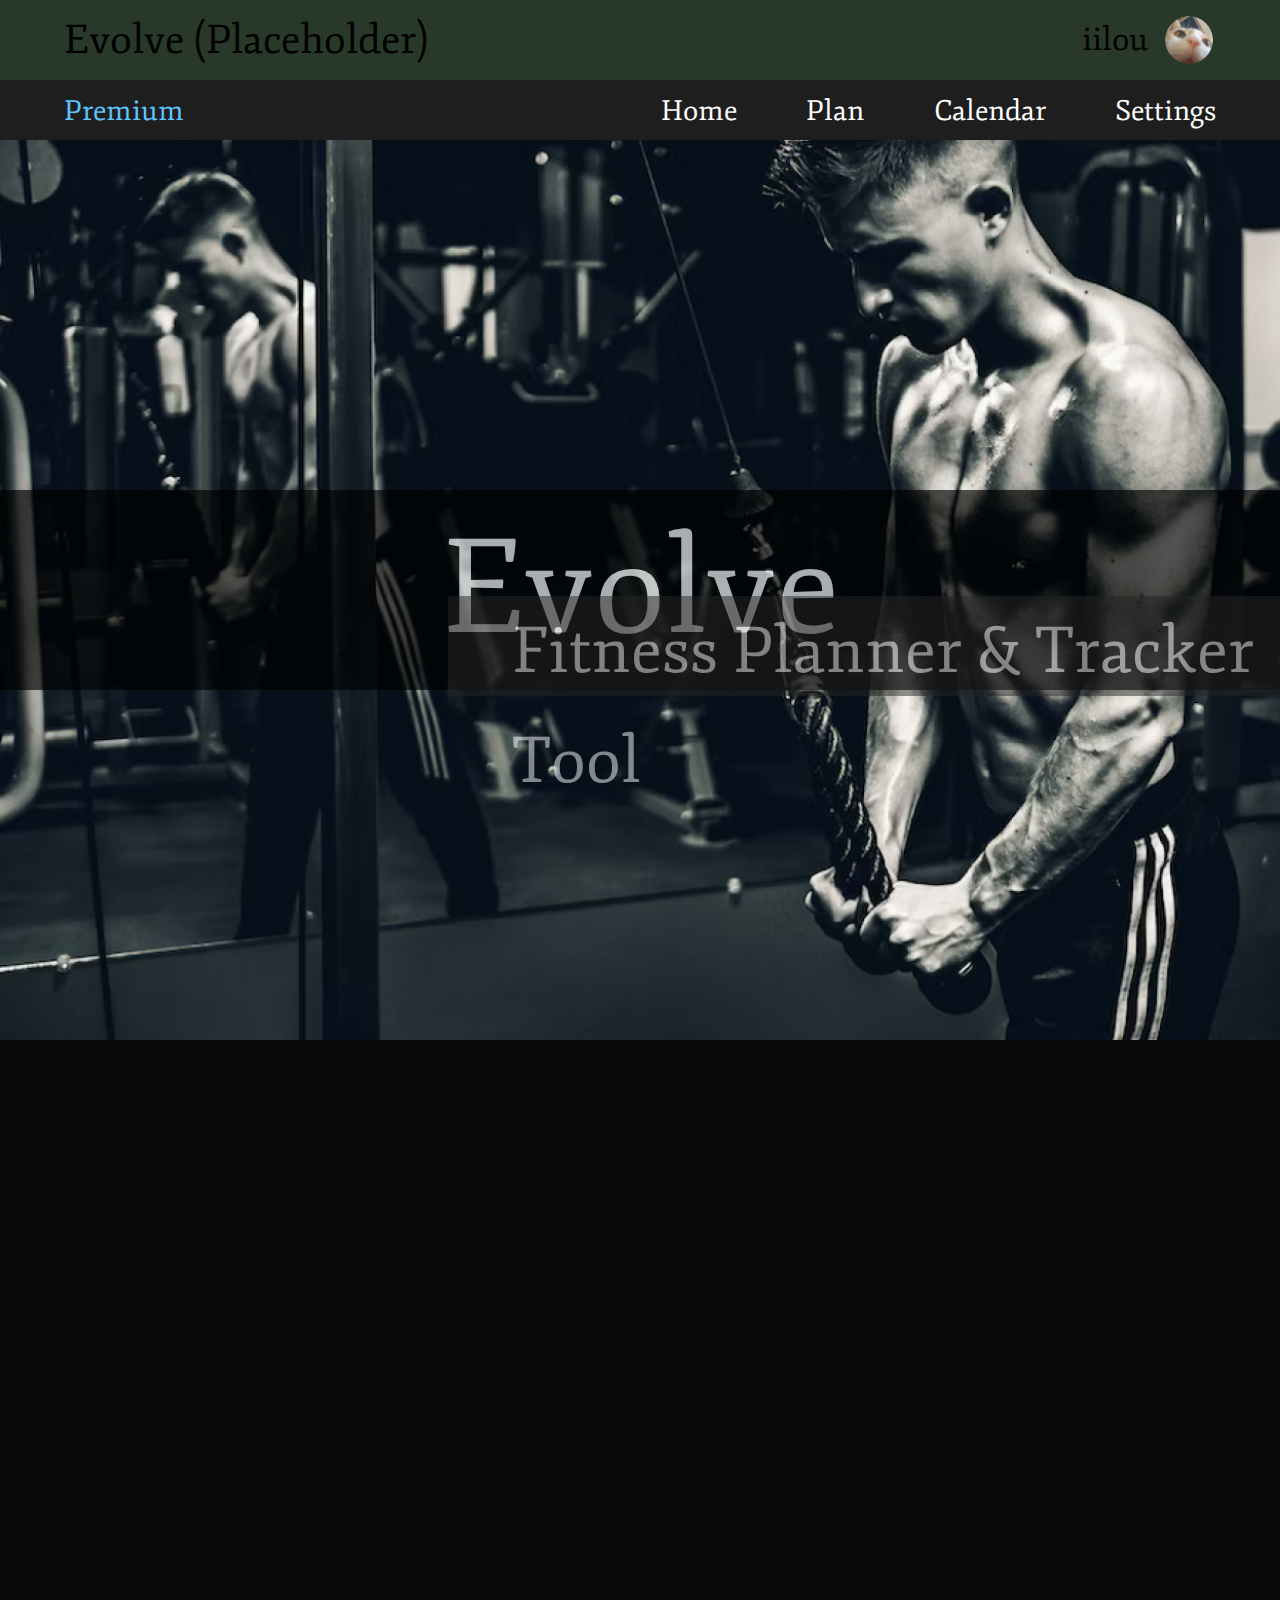
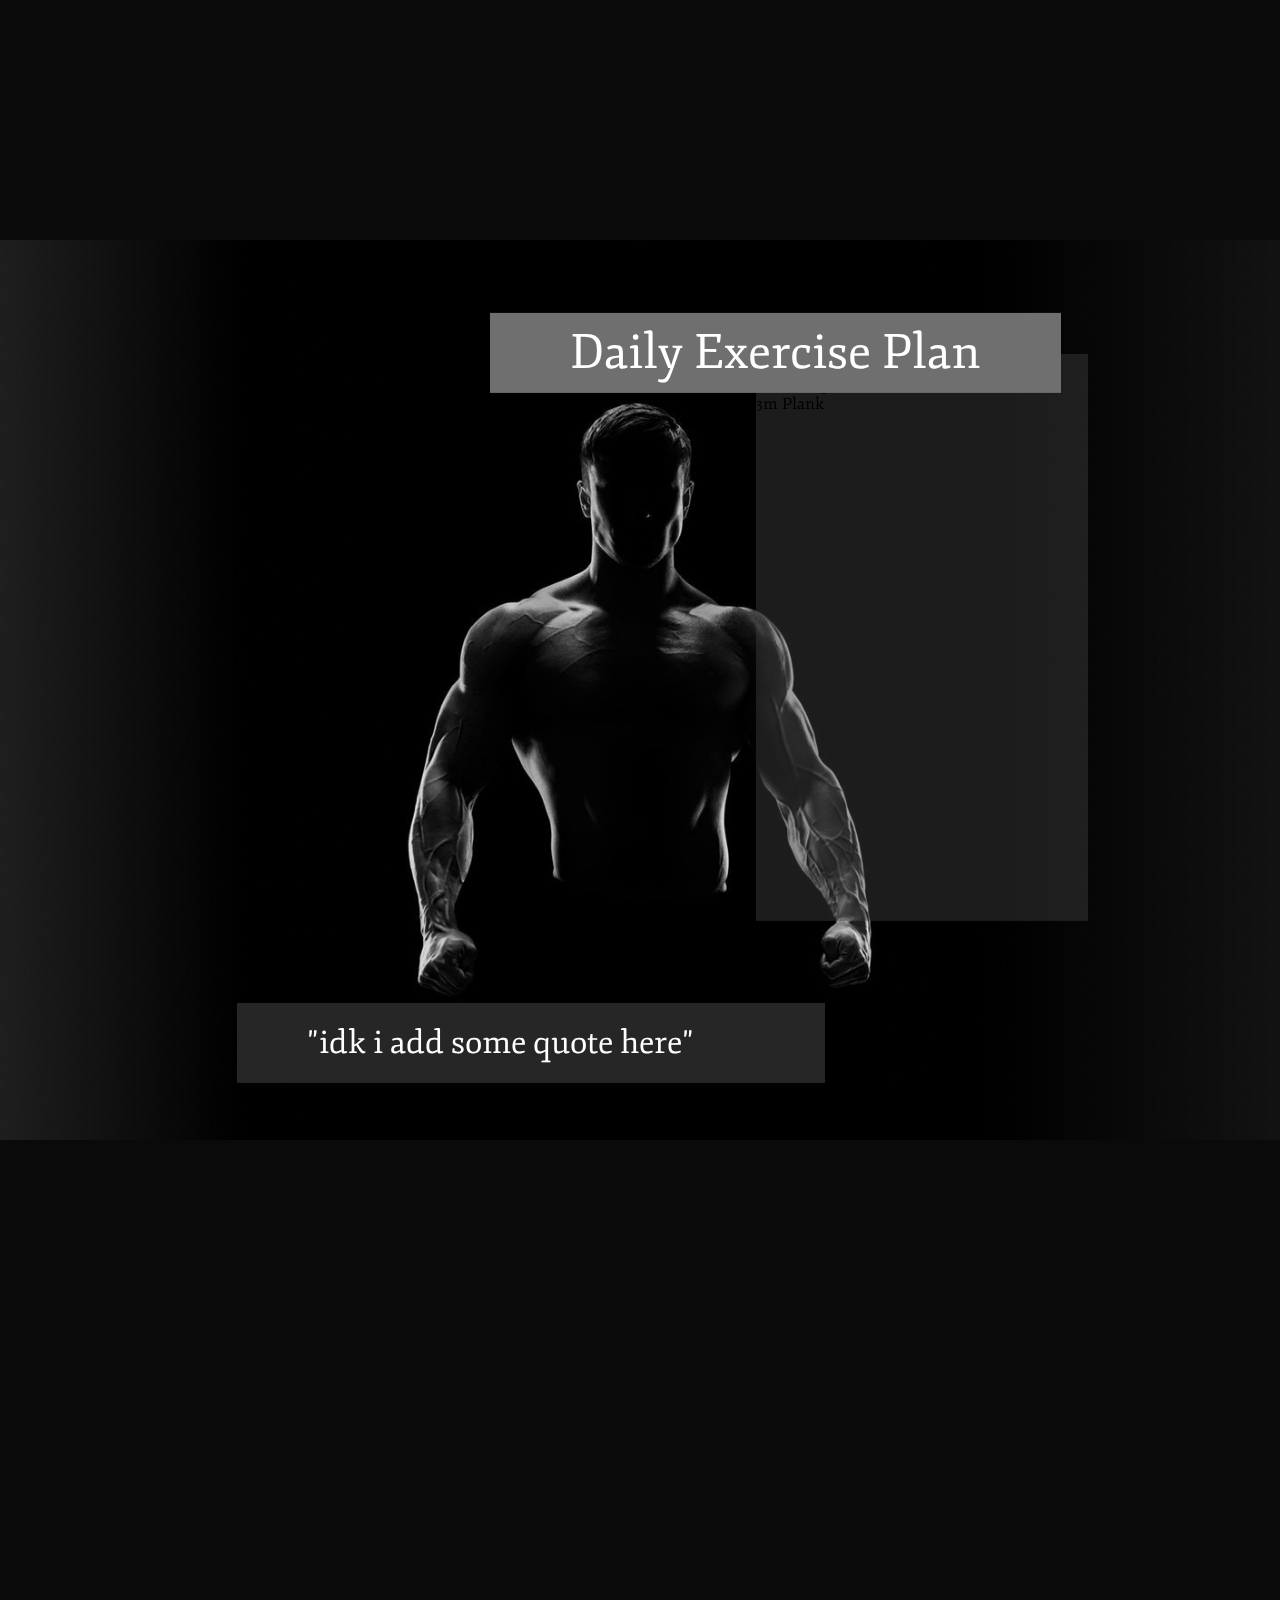
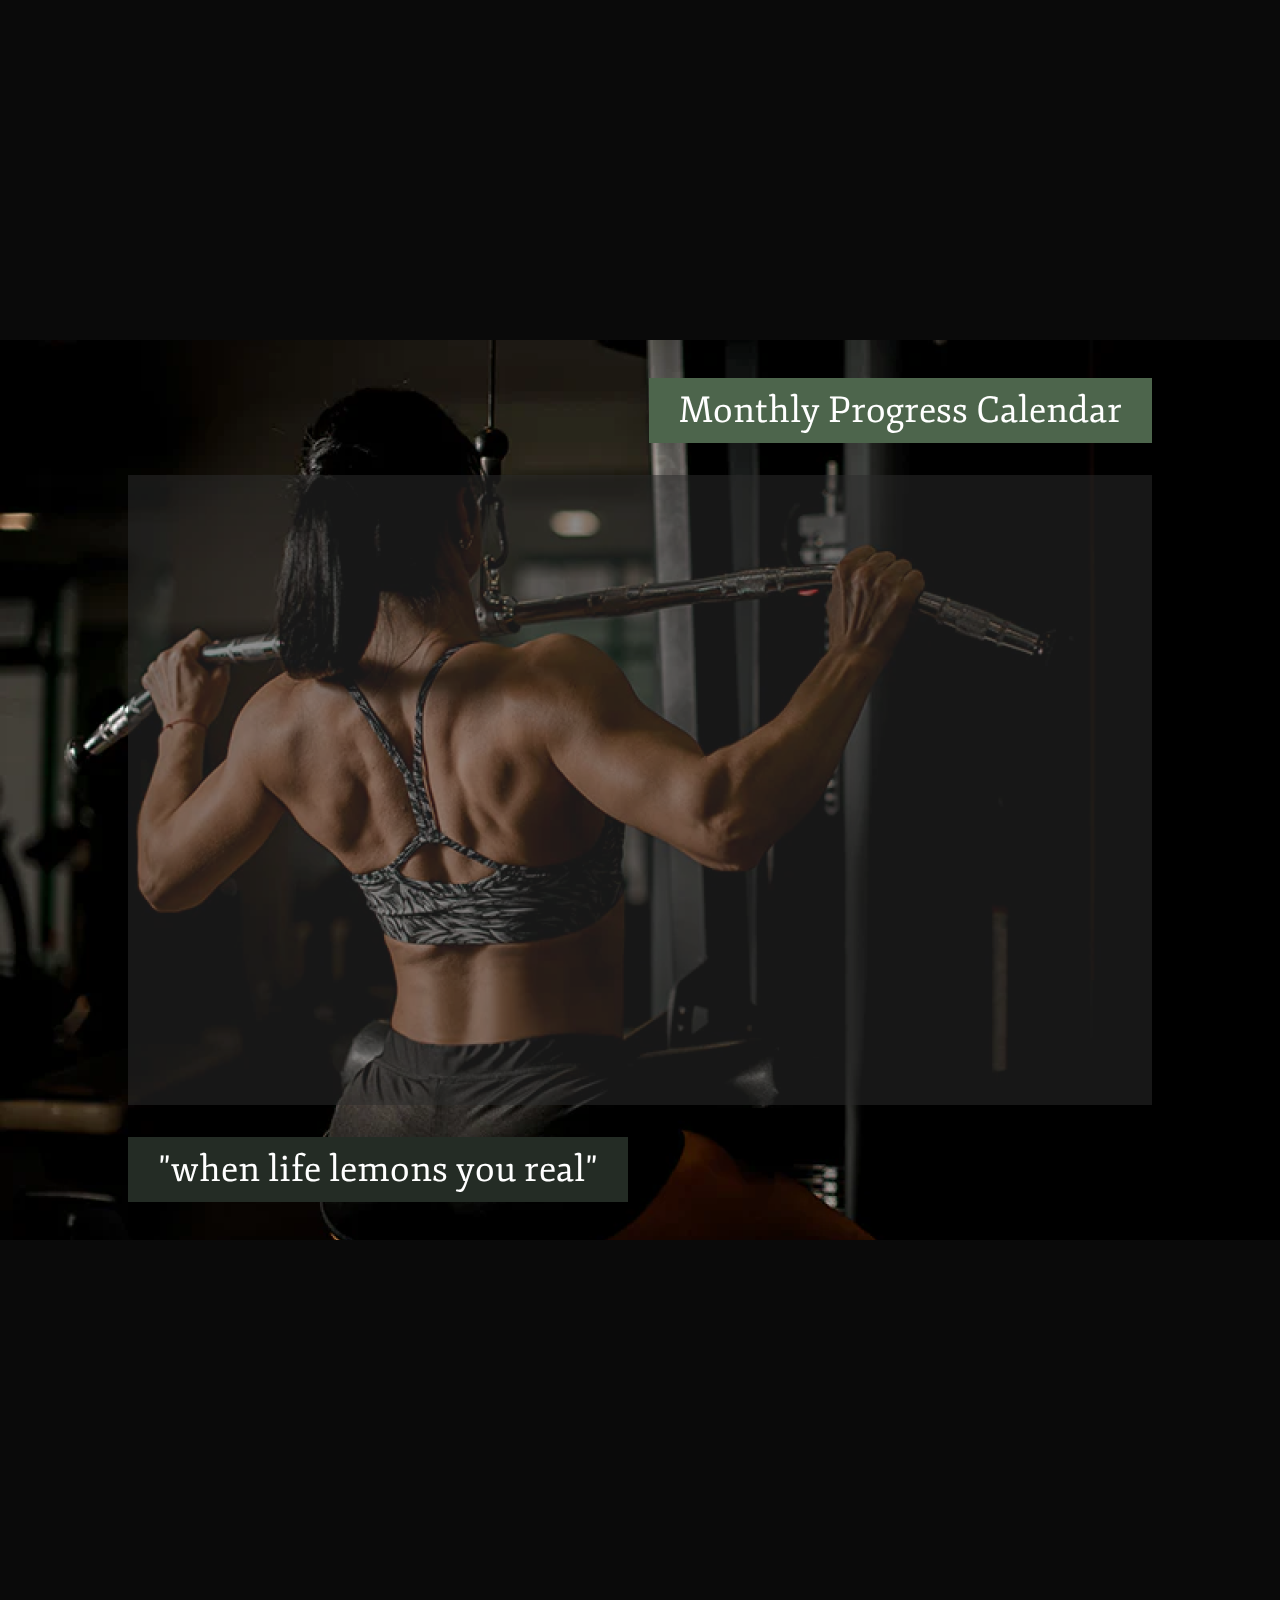
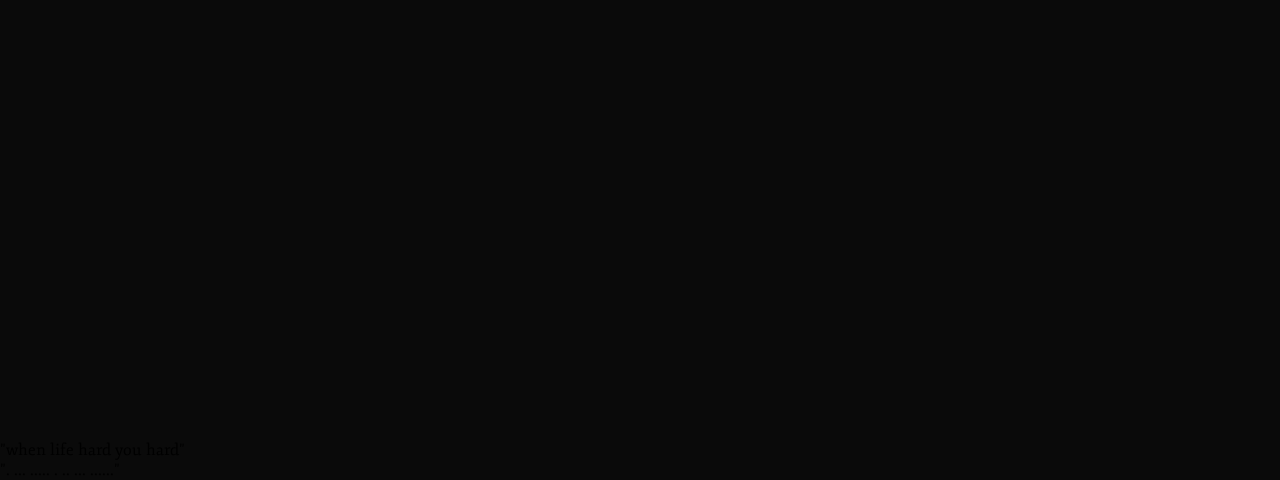
==== home.html @ 01282cba "1" ====
<!DOCTYPE html>
<html lang="en">
<head>
    <meta charset="UTF-8">
    <meta name="viewport" content="width=device-width, initial-scale=1.0">
    <title>Fitness App</title>
    <link href="https://fonts.googleapis.com/css2?family=Fjord+One&display=swap" rel="stylesheet"/>
    <link href="home.css" rel="stylesheet"/>
    <script src="home.js" defer></script>
</head>
<body>
    <div class="title_header">
        <div class="title">Evolve (Placeholder)</div>
        <div class="profile">
            <div class="profile_name">iilou</div>
            <div class="profile_image">
                <img src="temp_pfp.png" alt=""/>
                <div class="profile_dropdown"></div>
            </div>
        </div>
    </div>
    <div class="header">
        <div class="header_left">
            <div class="header_premium">Premium</div>
        </div>
        <div class="header_right">
            <div class="header_home">Home</div>
            <a href="planner/plan.html" class="header_plan">Plan</a>
            <div class="header_calendar">Calendar</div>
            <div class="header_settings">Settings</div>
        </div>  
    </div>
    <div class="banner flow">
        <div class="banner_title"><div>Evolve</div></div>
        <div class="banner_subtitle"><div>Fitness Planner & Tracker Tool</div></div>
    </div>
    <div class="block 😭"></div>
    <div class="planner flow">
        <div class="planner_bg2"></div>
        <div class="planner_container">
            <div class="planner_title">Daily Exercise Plan</div>
            <div class="planner_preview">
                <div class="dpln_dsc 1">30x Push Ups</div>
                <div class="dpln_dsc 2">30x Sit Ups</div>
                <div class="dpln_dsc 3">3m Plank</div>
            </div>
            <div class="planner_quote">"idk i add some quote here"</div>
        </div>
    </div>
    <div class="block 😭"></div>
    <div class="calendar flow">
        <div class="calendar_title">Monthly Progress Calendar</div>
        <div class="calendar_container">
            <div class="cldr_fm"></div>
        </div>
        <div class="calendar_quote">"when life lemons you real"</div>
    </div>
    <div class="block 😭"></div>
    <div class="quotes flow">
        <div class="quote 1">"when life hard you hard"</div>
        <div class="quote 2">". ... ..... . .. ... ......"</div>
    </div>
</body>
</html>
---- home.css ----
*{
    font-family: 'Fjord One', serif;
}

body{
    margin:0px;
    padding:0px;
    background-color: #0a0a0a;
}

.title_header{
    width:auto;
    height:80px;
    display:flex;
    justify-content:space-between;
    align-items:center; 
    background-color: #293929;
    padding: 0px 5%;
    z-index: 1000;
    position:relative;
}

.title_header .title{
    font-size: 40px;
}

.title_header .profile_name{
    font-size: 32px;
}

.profile{
    display:flex;
    align-content: center;
}

.profile_name{
    width:80px;
    height:fit-content;
    margin:auto;
}

.profile_image{
    width:54px;
    height:54px;
}

.profile_image img{
    width:90%;
    height:90%;
    border-radius:50%;
    margin: 5%;
}

.profile_image:hover .profile_dropdown{
    display:block;
}

.profile_image .profile_dropdown{
    position:absolute;
    top:60px;
    right:30px;
    width:200px;
    height:200px;
    background-color: #293929;
    display:none;
}


.header{
    width:90%;
    height:60px;
    padding:0 5%;
    display:flex;
    justify-content:space-between;
    align-items:center;
    background-color: #1E1E1E;
    font-size:28px;
    color:white;
    position:sticky;
    top:0;
    z-index: 1000;
}

.fixed{
    position:fixed;
}

.header_premium{
    color:#5FC5FF;
}

.header_right{
    display:flex;
    justify-content:flex-end;
    align-items:center;
    gap:20%;
}

.header_right a{
    color:white;
    text-decoration: none;
}

.banner{
    width:auto;
    height:100vh;
    background-image: url("img/bg/1.png");
    background-size: cover;
    /* background-color: #0A0A0A; */
}

.banner_title{
    width:auto;
    height:200px;
    transform: translate(0, calc(50vh - 100px));
    background-color: black;
    opacity:0.66;
    font-size: 132px;
    text-align: center;
    line-height:200px;
}

.banner_title div{
    color:white;
}

.banner_subtitle{
    width:60%;
    padding-left:5%;
    height:100px;
    margin:auto;
    margin-right:0px;
    margin-top:20%;
    /* transform: translate(0, calc(50vh - 50px)); */
    background-color: #262626;
    opacity:0.5;
    color:white;
    font-size: 64px;
    text-align: left;
    line-height:110px;

}

.planner{
    width:100%;
    height:100vh;
    background-image: url("img/bg/2 1.png");
    background-size: cover;
}

.planner_container{
    width: max(70%, 600px);
    height:90%;
    margin:auto;
    transform: translateY(9%);
    /* background-color:red; */
    position:relative;
    z-index: 10;
}

.planner_title{
    position:absolute;
    right:3%;
    top:0;
    width:fit-content;
    height: fit-content;
    padding:10px 80px;
    font-size:48px;
    background-color: #6F6F6F;
    z-index:20;
    color:white;
}

.planner_quote{
    position:absolute;
    left:5%;
    bottom:5%;
    width:50%;
    height:fit-content;
    font-size: 32px;
    color:white;
    background-color: #262626;
    padding:20px 70px;
}

.planner_preview{
    width:37%;
    height:70%;
    background-color: #45454566;
    position:absolute;
    top:5%;
    right:0;
}

.planner_bg2{
    width:40%;
    height:100%;
    left:30%;
    position:absolute;
    background-image: url("img/bg/2 2.png");
    background-size: cover;
    z-index:1;
}


.calendar{
    width:auto;
    height:100vh;
    background-image: url("img/bg/3.png");
    display:flex;
    flex-direction: column;
}

.calendar_title{
    width:fit-content;
    height:fit-content;
    margin:auto;
    padding: 10px 30px;
    font-size: 36px;
    background-color: #4D654C;
    color:white;
    margin-right:10%;
    margin-top:3%;
    position:relative;
}

.calendar_container{
    width:80%;
    height:70%;
    background-color: #2B2B2B88;
    margin:auto;
}

.calendar_quote{
    width:fit-content;
    height:fit-content;
    margin:auto;
    padding: 10px 30px;
    font-size: 36px;
    background-color: #242C25;
    color:white;
    margin-left:10%;
    margin-bottom:3%;
    position:relative;
}




.flow{
    position:sticky;
    top:60px;
    transition:1.5s;
}

.block{
    position:relative;
    width:100%;
    height:800px;
}
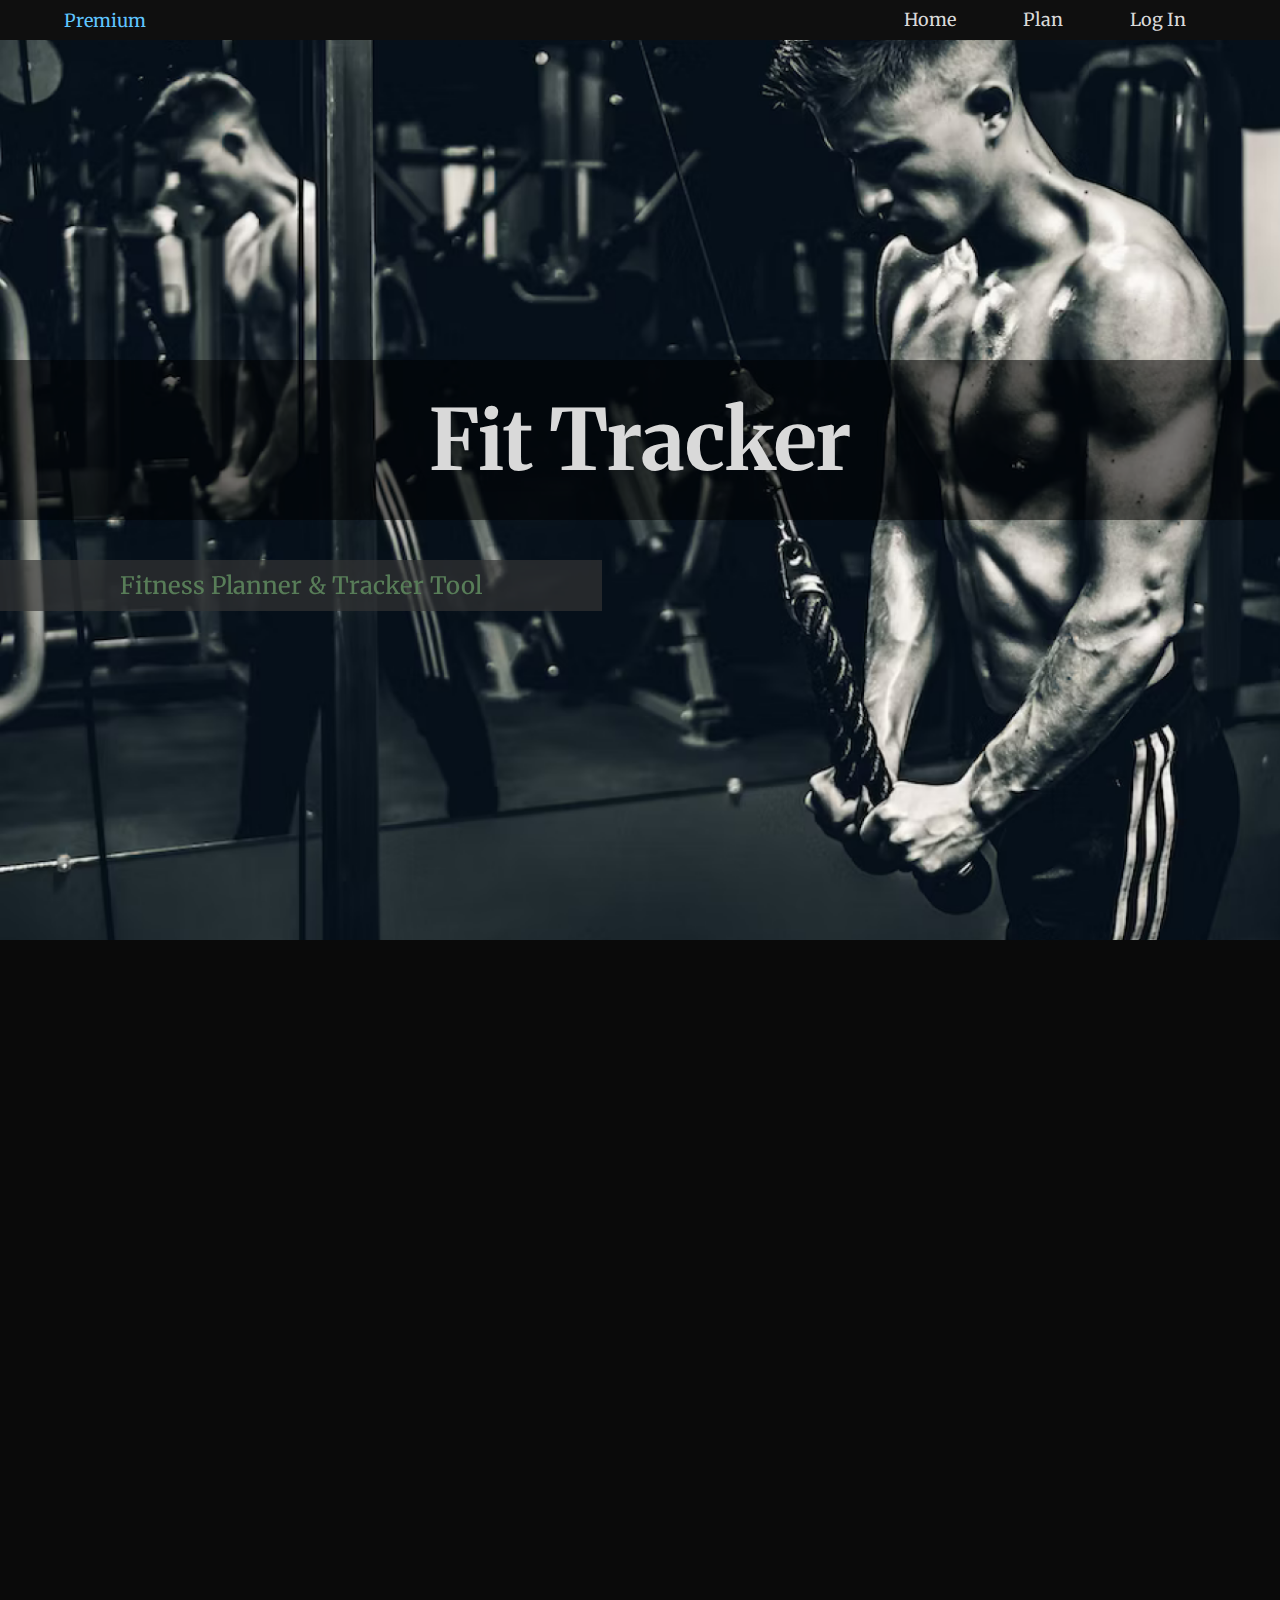
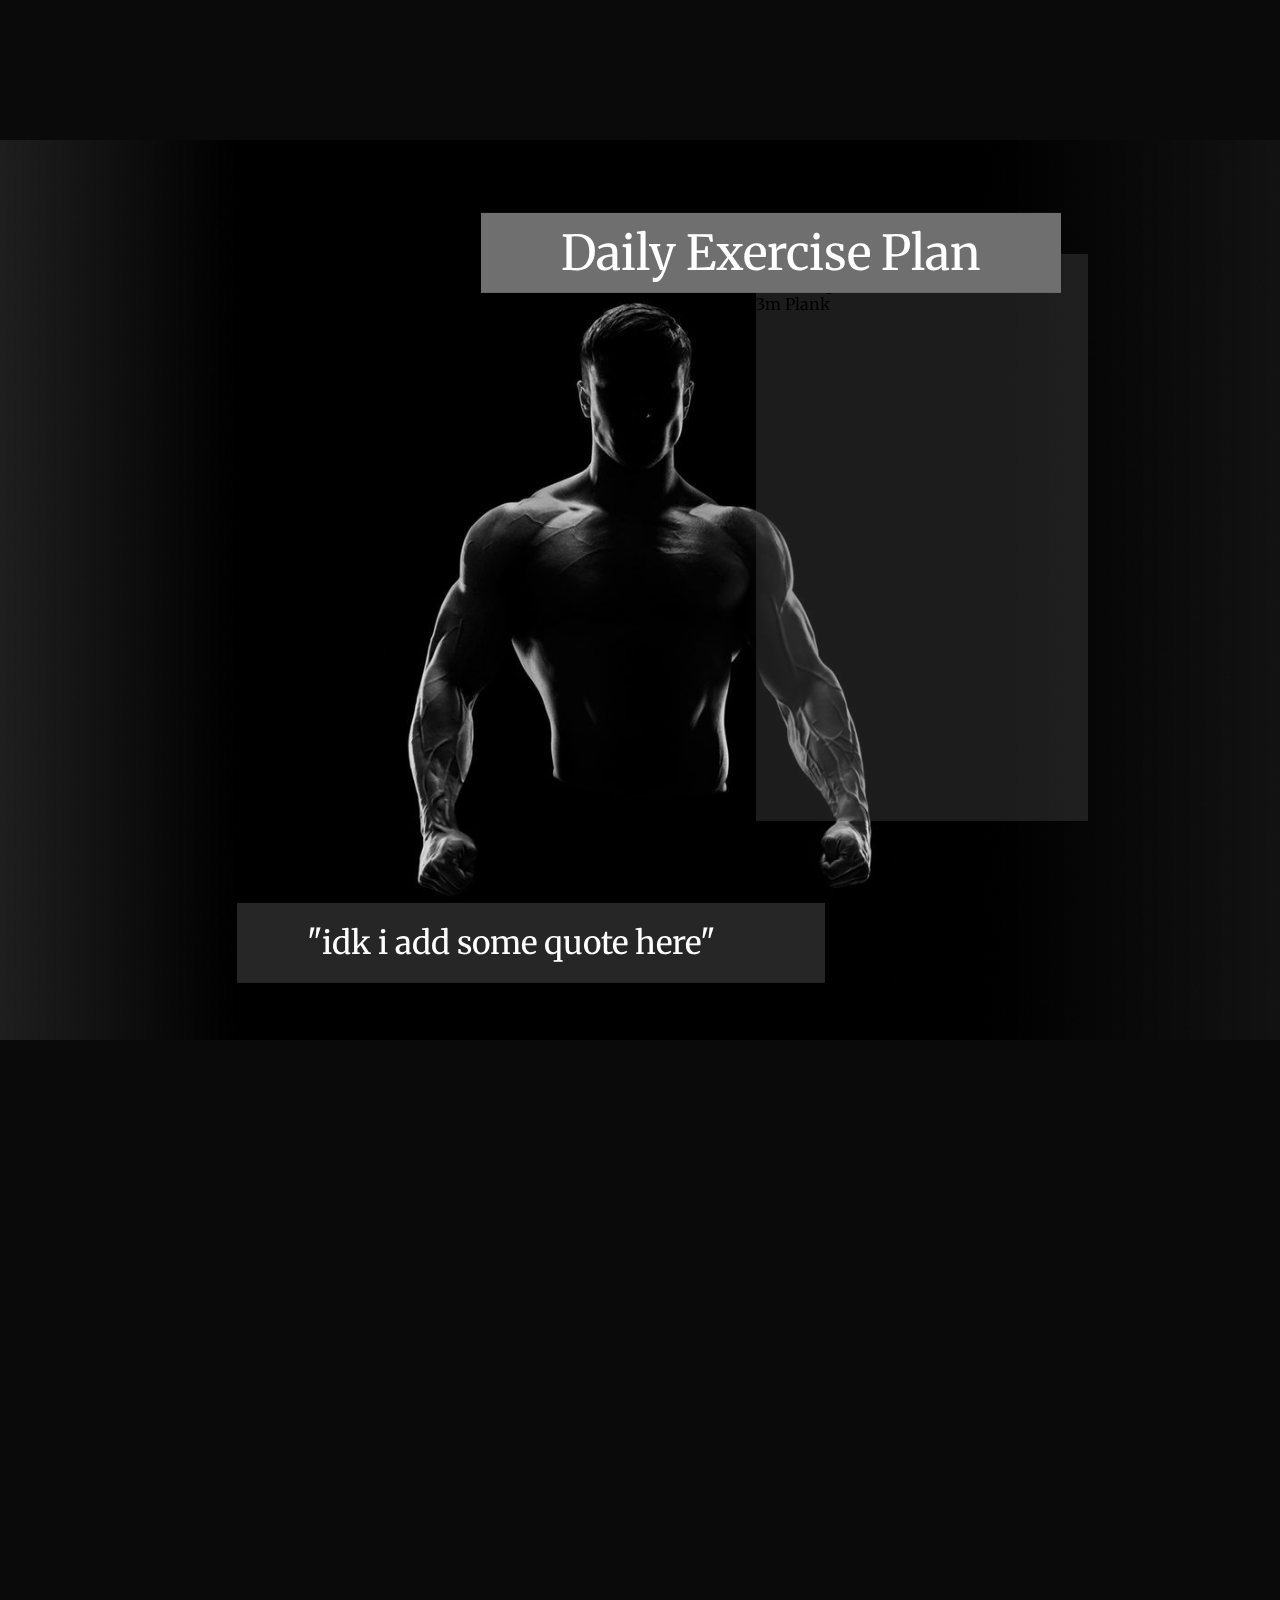
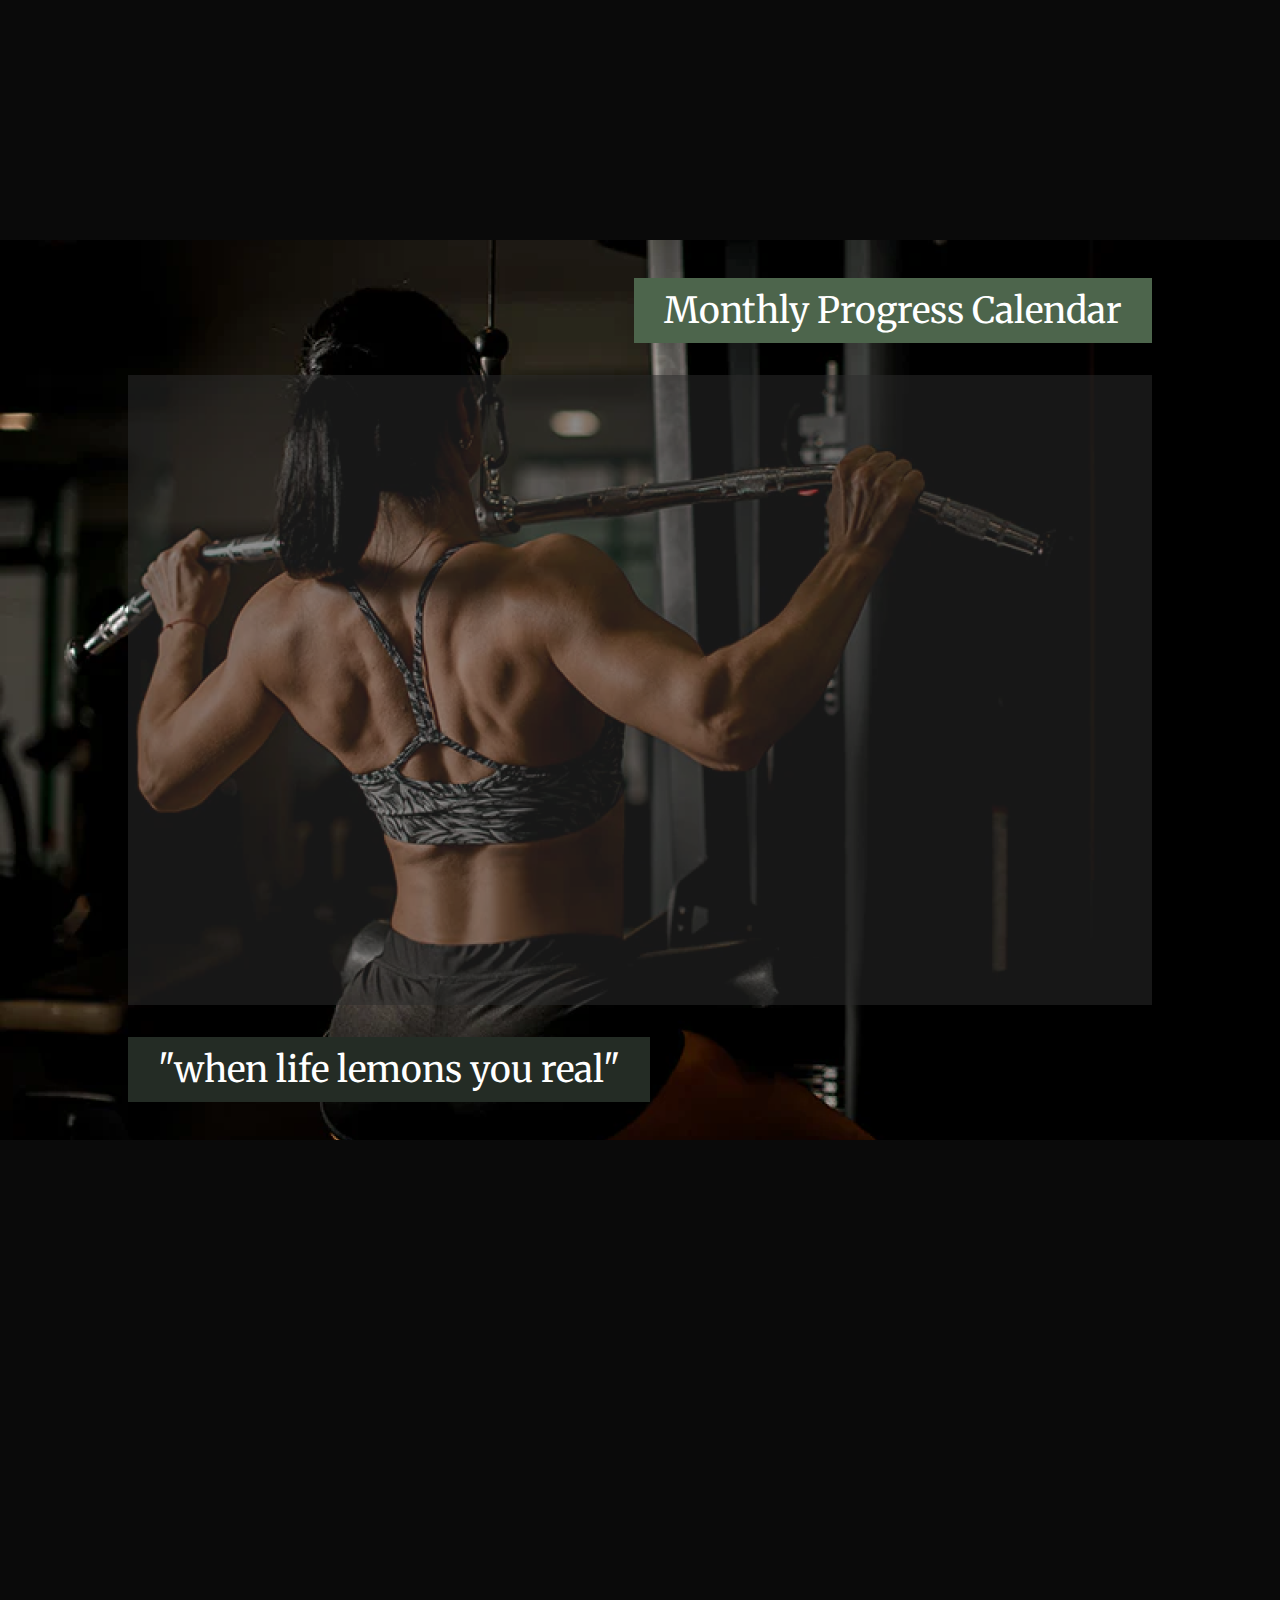
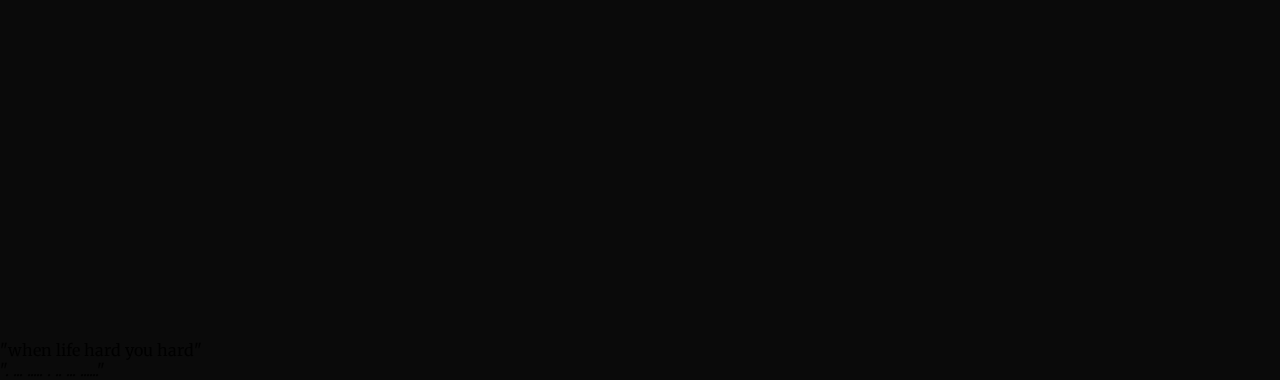
==== commit 2f740ab8: "jan 18 2024" ====
--- a/home.html
+++ b/home.html
@@ -4,13 +4,17 @@
     <meta charset="UTF-8">
     <meta name="viewport" content="width=device-width, initial-scale=1.0">
     <title>Fitness App</title>
-    <link href="https://fonts.googleapis.com/css2?family=Fjord+One&display=swap" rel="stylesheet"/>
+    <link href="https://fonts.googleapis.com/css2?family=Fjord+One&display=swap" rel="stylesheet"/>    
+    <link href="https://fonts.googleapis.com/css2?family=Inter:wght@300;400;500;600;700;800;900&family=Merriweather:ital,wght@0,300;0,400;0,500;0,600;0,700;0,900;1,400;1,700;1,900&display=swap" rel="stylesheet">
+    
     <link href="home.css" rel="stylesheet"/>
+    <link href="../css/all.css" rel="stylesheet"/>
+    
     <script src="home.js" defer></script>
 </head>
 <body>
-    <div class="title_header">
-        <div class="title">Evolve (Placeholder)</div>
+    <!-- <div class="title_header">
+        <div class="title">Workout Website</div>
         <div class="profile">
             <div class="profile_name">iilou</div>
             <div class="profile_image">
@@ -18,21 +22,20 @@
                 <div class="profile_dropdown"></div>
             </div>
         </div>
-    </div>
+    </div> -->
     <div class="header">
         <div class="header_left">
             <div class="header_premium">Premium</div>
         </div>
         <div class="header_right">
-            <div class="header_home">Home</div>
+            <a class="header_home">Home</a>
             <a href="planner/plan.html" class="header_plan">Plan</a>
-            <div class="header_calendar">Calendar</div>
-            <div class="header_settings">Settings</div>
+            <a class="header_login">Log In</a>
         </div>  
     </div>
     <div class="banner flow">
-        <div class="banner_title"><div>Evolve</div></div>
-        <div class="banner_subtitle"><div>Fitness Planner & Tracker Tool</div></div>
+        <div class="banner_title"><div>Fit Tracker</div></div>
+        <div class="banner_subtitle">Fitness Planner & Tracker Tool</div>
     </div>
     <div class="block 😭"></div>
     <div class="planner flow">
--- a/home.css
+++ b/home.css
@@ -1,5 +1,5 @@
 *{
-    font-family: 'Fjord One', serif;
+    font-family: 'Merriweather';
 }
 
 body{
@@ -65,41 +65,11 @@
     display:none;
 }
 
-
-.header{
-    width:90%;
-    height:60px;
-    padding:0 5%;
-    display:flex;
-    justify-content:space-between;
-    align-items:center;
-    background-color: #1E1E1E;
-    font-size:28px;
-    color:white;
-    position:sticky;
-    top:0;
-    z-index: 1000;
-}
-
-.fixed{
-    position:fixed;
-}
-
-.header_premium{
-    color:#5FC5FF;
-}
-
-.header_right{
-    display:flex;
-    justify-content:flex-end;
-    align-items:center;
-    gap:20%;
-}
-
-.header_right a{
-    color:white;
-    text-decoration: none;
-}
+    
+
+
+
+
 
 .banner{
     width:auto;
@@ -111,35 +81,41 @@
 
 .banner_title{
     width:auto;
-    height:200px;
-    transform: translate(0, calc(50vh - 100px));
-    background-color: black;
-    opacity:0.66;
-    font-size: 132px;
+    height:160px;
+    transform: translate(0, calc(50vh - 130px));
+    background-color: #00000088;
+    /* opacity:0.66; */
+    font-size: 84px;
+    font-weight:700;
     text-align: center;
-    line-height:200px;
-}
-
-.banner_title div{
-    color:white;
+    line-height:160px;
+    color:#d9d9d9;
 }
 
 .banner_subtitle{
-    width:60%;
-    padding-left:5%;
-    height:100px;
-    margin:auto;
-    margin-right:0px;
-    margin-top:20%;
-    /* transform: translate(0, calc(50vh - 50px)); */
-    background-color: #262626;
-    opacity:0.5;
-    color:white;
-    font-size: 64px;
-    text-align: left;
-    line-height:110px;
-
-}
+    width:fit-content;
+    height: fit-content;
+
+    padding: 10px 120px 10px 120px;
+    margin:auto;
+    margin-left:0px;
+    transform: translate(0, calc(50vh - 90px));
+
+    background-color: #343434aa;
+    color:#587d58;
+
+    font-size: 24px;
+    font-weight:500;
+}
+
+
+
+
+
+
+
+
+
 
 .planner{
     width:100%;
@@ -249,7 +225,7 @@
 
 .flow{
     position:sticky;
-    top:60px;
+    top:40px;
     transition:1.5s;
 }
 
--- a/css/all.css
+++ b/css/all.css
@@ -0,0 +1,2 @@
+@import url(header.css);
+@import url(title_header.css);